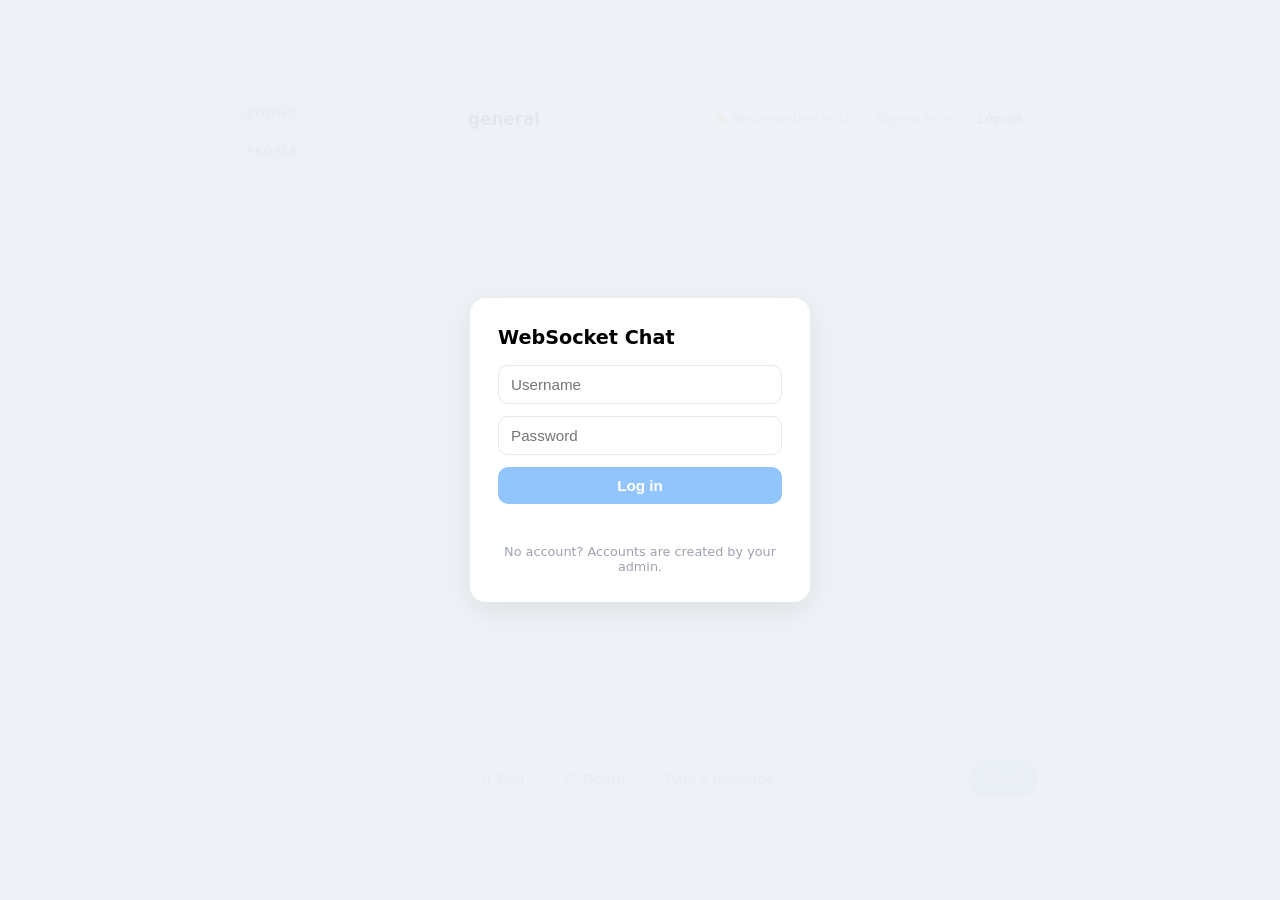
==== frontend/index.html @ 7b0c2dde "Add the resize edge, Expand button and drawing banner" ====
<!DOCTYPE html>
<html>
<head>
  <meta charset="utf-8">
  <meta name="viewport" content="width=device-width, initial-scale=1">
  <title>WebSocket Chat</title>
  <link rel="stylesheet" href="css/style.css">
</head>
<body>
  <div class="app">
    <aside class="sidebar">
      <h2>Rooms</h2>
      <ul class="list" id="rooms"></ul>

      <h2>People</h2>
      <ul class="list" id="users"></ul>

      <!-- Only admins see this button -->
      <button id="manage-rooms" class="hidden">Admin</button>
    </aside>

    <section class="chat">
      <div class="header">
        <h1 id="title">general</h1>
        <div class="status"><span class="dot" id="dot"></span><span id="status">Connecting…</span></div>
        <span class="me">Signed in as <b id="me-name"></b></span>
        <button id="logout">Log out</button>
      </div>

      <div id="logs"></div>
      <div id="typing"></div>

      <!-- "admin is drawing on the board": shown when your board is closed -->
      <div id="board-banner" class="board-banner hidden" role="status">
        <svg viewBox="0 0 16 16" aria-hidden="true"><path d="M2.5 13.5l1-3.5 7.5-7.5 2.5 2.5-7.5 7.5zM9.5 4l2.5 2.5" fill="none" stroke="currentColor" stroke-width="1.6" stroke-linejoin="round"/></svg>
        <span id="board-banner-text"></span>
        <button id="board-banner-open">Open the board</button>
        <button id="board-banner-close" class="banner-close" aria-label="Dismiss">
          <svg viewBox="0 0 16 16" aria-hidden="true"><path d="M4 4l8 8M12 4l-8 8" fill="none" stroke="currentColor" stroke-width="1.7" stroke-linecap="round"/></svg>
        </button>
      </div>

      <div class="composer">
        <button id="poll-btn" title="Create a poll" disabled>
          <!-- A small bar chart, drawn like the padlock on private rooms -->
          <svg class="poll-icon" viewBox="0 0 16 16" aria-hidden="true">
            <path d="M3 13.5V9M8 13.5V3M13 13.5V6.5" fill="none" stroke="currentColor" stroke-width="2" stroke-linecap="round"/>
          </svg>
          <span class="btn-label">Poll</span>
        </button>
        <button id="board-btn" title="Open the drawing board" aria-pressed="false" disabled>
          <svg class="poll-icon" viewBox="0 0 16 16" aria-hidden="true">
            <path d="M2.5 13.5l1-3.5 7.5-7.5 2.5 2.5-7.5 7.5zM9.5 4l2.5 2.5" fill="none" stroke="currentColor" stroke-width="1.6" stroke-linejoin="round"/>
          </svg>
          <span class="btn-label">Board</span>
        </button>
        <input id="text" placeholder="Type a message…" autocomplete="off">
        <button id="send" disabled>Send</button>
      </div>
    </section>

    <!-- The side panel: the drawing board for the conversation that's open.
         Everyone in that room or private chat sees what's drawn, live. -->
    <section id="board-panel" class="side-panel hidden" aria-label="Drawing board">
      <!-- Drag this edge to make the panel wider or narrower (arrow keys work too) -->
      <div id="panel-resize" class="panel-resize" role="separator" aria-orientation="vertical"
           aria-label="Resize the board panel" tabindex="0" title="Drag to resize. Double-click to reset."></div>
      <div class="panel-head">
        <svg class="panel-icon" viewBox="0 0 16 16" aria-hidden="true">
          <path d="M2.5 13.5l1-3.5 7.5-7.5 2.5 2.5-7.5 7.5zM9.5 4l2.5 2.5" fill="none" stroke="currentColor" stroke-width="1.6" stroke-linejoin="round"/>
        </svg>
        <h2>Board</h2>
        <div id="board-viewers" class="viewers"></div>
        <button id="board-expand" class="icon-btn" aria-label="Expand the board" aria-pressed="false" title="Expand the board">
          <svg class="icon-expand" viewBox="0 0 16 16" aria-hidden="true"><path d="M9.5 2.5h4v4M13.5 2.5L9 7M6.5 13.5h-4v-4M2.5 13.5L7 9" fill="none" stroke="currentColor" stroke-width="1.6" stroke-linecap="round" stroke-linejoin="round"/></svg>
          <svg class="icon-shrink" viewBox="0 0 16 16" aria-hidden="true"><path d="M13.5 6.5h-4v-4M9.5 6.5L14 2M2.5 9.5h4v4M6.5 9.5L2 14" fill="none" stroke="currentColor" stroke-width="1.6" stroke-linecap="round" stroke-linejoin="round"/></svg>
        </button>
        <button id="board-close" class="icon-btn" aria-label="Close the board">
          <svg viewBox="0 0 16 16" aria-hidden="true"><path d="M3.5 3.5l9 9M12.5 3.5l-9 9" fill="none" stroke="currentColor" stroke-width="1.7" stroke-linecap="round"/></svg>
        </button>
      </div>

      <div class="board-tools">
        <button class="icon-btn tool active" data-tool="pen" aria-label="Pen" aria-pressed="true">
          <svg viewBox="0 0 16 16" aria-hidden="true"><path d="M2.5 13.5l1-3.5 7.5-7.5 2.5 2.5-7.5 7.5z" fill="none" stroke="currentColor" stroke-width="1.6" stroke-linejoin="round"/></svg>
        </button>
        <!-- Shapes: one button that opens a menu, and shows the last shape picked -->
        <div class="shape-picker">
          <button id="shape-btn" class="icon-btn tool shape-btn" data-tool="shape" aria-label="Shapes" aria-haspopup="menu" aria-expanded="false" aria-pressed="false" title="Shapes">
            <span id="shape-btn-icon"><svg viewBox="0 0 16 16" aria-hidden="true"><rect x="2.5" y="3.5" width="11" height="9" rx="1.5" fill="none" stroke="currentColor" stroke-width="1.6"/></svg></span>
            <svg class="caret" viewBox="0 0 8 8" aria-hidden="true"><path d="M1.5 3l2.5 2.5L6.5 3" fill="none" stroke="currentColor" stroke-width="1.3" stroke-linecap="round" stroke-linejoin="round"/></svg>
          </button>
          <div id="shape-menu" class="shape-menu hidden" role="menu" aria-label="Shapes">
            <button role="menuitem" data-shape="line"><svg viewBox="0 0 16 16" aria-hidden="true"><path d="M3 13L13 3" fill="none" stroke="currentColor" stroke-width="1.6" stroke-linecap="round"/></svg>Line</button>
            <button role="menuitem" data-shape="arrow"><svg viewBox="0 0 16 16" aria-hidden="true"><path d="M3 13L13 3M7 3h6v6" fill="none" stroke="currentColor" stroke-width="1.6" stroke-linecap="round" stroke-linejoin="round"/></svg>Arrow</button>
            <button role="menuitem" data-shape="rect"><svg viewBox="0 0 16 16" aria-hidden="true"><rect x="2.5" y="3.5" width="11" height="9" rx="1.5" fill="none" stroke="currentColor" stroke-width="1.6"/></svg>Rectangle</button>
            <button role="menuitem" data-shape="ellipse"><svg viewBox="0 0 16 16" aria-hidden="true"><ellipse cx="8" cy="8" rx="5.8" ry="4.8" fill="none" stroke="currentColor" stroke-width="1.6"/></svg>Ellipse</button>
            <button role="menuitem" data-shape="diamond"><svg viewBox="0 0 16 16" aria-hidden="true"><path d="M8 2l6 6-6 6-6-6z" fill="none" stroke="currentColor" stroke-width="1.6" stroke-linejoin="round"/></svg>Diamond</button>
            <button role="menuitem" data-shape="triangle"><svg viewBox="0 0 16 16" aria-hidden="true"><path d="M8 2.5l6 11H2z" fill="none" stroke="currentColor" stroke-width="1.6" stroke-linejoin="round"/></svg>Triangle</button>
            <button role="menuitem" data-shape="cloud"><svg viewBox="0 0 16 16" aria-hidden="true"><path d="M4.5 12.5C2.3 12.5 1.6 9.8 3.3 8.8 2.9 6.4 5.6 5 7.2 6.4 8 3.6 12.5 3.9 12.3 7.2 14.8 7.6 14.6 12.5 11.8 12.5z" fill="none" stroke="currentColor" stroke-width="1.5" stroke-linejoin="round"/></svg>Cloud</button>
            <button role="menuitem" data-shape="cylinder"><svg viewBox="0 0 16 16" aria-hidden="true"><ellipse cx="8" cy="4" rx="5" ry="1.8" fill="none" stroke="currentColor" stroke-width="1.5"/><path d="M3 4v8c0 1 2.2 1.8 5 1.8s5-.8 5-1.8V4" fill="none" stroke="currentColor" stroke-width="1.5"/></svg>Cylinder</button>
            <p class="shape-tip">Hold Shift for a perfect square or circle, or a straight line.</p>
          </div>
        </div>
        <button class="icon-btn tool" data-tool="text" aria-label="Text" aria-pressed="false">
          <svg viewBox="0 0 16 16" aria-hidden="true"><path d="M3 3.5h10M8 3.5v10" fill="none" stroke="currentColor" stroke-width="1.7" stroke-linecap="round"/></svg>
        </button>
        <button class="icon-btn tool" data-tool="eraser" aria-label="Eraser" aria-pressed="false">
          <svg viewBox="0 0 16 16" aria-hidden="true"><path d="M6 13.5h7.5M2.8 9.7l6.4-6.4 3.5 3.5-6.7 6.7H5z" fill="none" stroke="currentColor" stroke-width="1.5" stroke-linejoin="round"/></svg>
        </button>
        <span class="tool-sep"></span>
        <button class="swatch" data-color="black" aria-label="Black" aria-pressed="false"></button>
        <button class="swatch active" data-color="blue" aria-label="Blue" aria-pressed="true"></button>
        <button class="swatch" data-color="red" aria-label="Red" aria-pressed="false"></button>
        <button class="swatch" data-color="green" aria-label="Green" aria-pressed="false"></button>
        <span class="tool-gap"></span>
        <button id="board-undo" class="icon-btn" aria-label="Undo my last stroke" title="Undo my last stroke">
          <svg viewBox="0 0 16 16" aria-hidden="true"><path d="M5.5 4L2.5 7l3 3M2.5 7H10a3.5 3.5 0 0 1 0 7H7" fill="none" stroke="currentColor" stroke-width="1.6" stroke-linecap="round" stroke-linejoin="round"/></svg>
        </button>
        <button id="board-clear" class="text-btn">Clear</button>
      </div>

      <div id="board-wrap" class="board-wrap">
        <canvas id="board-canvas" aria-label="Drawing board. Draw with the mouse, a pen or a finger."></canvas>
      </div>

      <div class="panel-foot">
        <span id="board-note">Everyone in this conversation sees it live.</span>
        <button id="board-snapshot" class="text-btn">Post snapshot to chat</button>
      </div>
    </section>
  </div>

  <!-- Admin panel (only admins can open it, and the server checks again) -->
  <div id="admin" class="hidden">
    <div class="admin-card">
      <div class="admin-head">
        <h2>Admin</h2>
        <button id="admin-close" title="Close">&times;</button>
      </div>
      <h3 class="admin-sub">Accounts</h3>
      <form class="row-form" id="create-user">
        <input id="new-username" placeholder="Username" maxlength="20" autocomplete="off">
        <input id="new-password" placeholder="Starting password" maxlength="128" autocomplete="new-password">
        <button>Create</button>
      </form>
      <p class="muted">3 to 20 letters, digits or _. Password at least 8 characters. Give the person their password yourself.</p>

      <h3 class="admin-sub">Rooms</h3>
      <form class="row-form" id="create-room">
        <input id="create-room-name" placeholder="New private room, e.g. bank-x" maxlength="20" autocomplete="off">
        <button>Create</button>
      </form>
      <!-- Kept outside #admin-rooms, so redrawing the list doesn't wipe the message -->
      <p id="admin-msg" class="info hidden"></p>
      <div id="admin-rooms"></div>
    </div>
  </div>

  <!-- New poll form, opened with the "Poll" button -->
  <div id="poll-dialog" class="hidden">
    <form class="admin-card" id="poll-form">
      <div class="admin-head">
        <h2>New poll</h2>
        <button type="button" class="dialog-close" id="poll-close" title="Close">&times;</button>
      </div>
      <label class="field-label" for="poll-question">Question</label>
      <input id="poll-question" class="field" placeholder="e.g. Where should we have lunch?" maxlength="200" autocomplete="off">
      <span class="field-label">Options</span>
      <div id="poll-options"></div>
      <button type="button" id="poll-add" class="link-button">+ Add option</button>
      <p id="poll-error" class="info error hidden"></p>
      <div class="dialog-actions">
        <span class="muted" id="poll-where"></span>
        <button type="button" id="poll-cancel" class="secondary">Cancel</button>
        <button id="poll-create" class="primary">Create poll</button>
      </div>
    </form>
  </div>

  <!-- Phase 4: nothing works until you log in -->
  <div id="login">
    <form class="login-card" id="login-form">
      <h2>WebSocket Chat</h2>
      <input id="username" placeholder="Username" autocomplete="username" maxlength="20" required>
      <input id="password" type="password" placeholder="Password" autocomplete="current-password" maxlength="128" required>
      <button id="login-submit" disabled>Log in</button>
      <p id="login-error"></p>
      <p class="hint">No account? Accounts are created by your admin.</p>
    </form>
  </div>

  <!-- type="module" lets the JavaScript files import from each other.
       Modules only load over http://, so open this page with Live Server
       (or any web server), not by double-clicking the file. -->
  <script type="module" src="js/main.js"></script>
</body>
</html>
---- frontend/css/style.css ----
/* Styles for the chat page (frontend/index.html). */

* { box-sizing: border-box; }
body {
  margin: 0;
  font-family: system-ui, -apple-system, "Segoe UI", sans-serif;
  background: #eef1f5;
  display: flex;
  justify-content: center;
  align-items: center;
  min-height: 100vh;
}

/* The app window: sidebar on the left, chat on the right */
.app {
  width: 100%;
  max-width: 820px;
  height: 90vh;
  max-height: 720px;
  background: #fff;
  border-radius: 16px;
  box-shadow: 0 8px 30px rgba(0, 0, 0, 0.08);
  display: flex;
  overflow: hidden;
}

/* Sidebar */
.sidebar {
  width: 220px;
  flex-shrink: 0;
  background: #f3f5f8;
  border-right: 1px solid #e6e9ee;
  display: flex;
  flex-direction: column;
  overflow-y: auto;
}
.sidebar h2 {
  font-size: 0.7rem;
  text-transform: uppercase;
  letter-spacing: 0.06em;
  color: #6b7280;
  margin: 18px 16px 6px;
}
.list { list-style: none; margin: 0; padding: 0 8px; }
.item {
  display: flex;
  align-items: center;
  gap: 8px;
  padding: 6px 8px;
  border-radius: 8px;
  font-size: 0.9rem;
  color: #374151;
  cursor: pointer;
}
.item:hover { background: #e6e9ee; }
.item.active { background: #3b82f6; color: #fff; }
.item .label { flex: 1; overflow: hidden; text-overflow: ellipsis; white-space: nowrap; }
.item .meta { font-size: 0.72rem; color: #9ca3af; }
.item.active .meta { color: #dbeafe; }
.badge {
  background: #ef4444;
  color: #fff;
  font-size: 0.68rem;
  font-weight: 600;
  padding: 1px 6px;
  border-radius: 999px;
}
.avatar {
  width: 22px; height: 22px; border-radius: 50%;
  background: #c7d2fe; color: #3730a3;
  display: flex; align-items: center; justify-content: center;
  font-size: 0.7rem; font-weight: 600; flex-shrink: 0;
}
.empty { font-size: 0.8rem; color: #9ca3af; padding: 4px 16px; }
/* People list: a green dot on the avatar means online */
.avatar { position: relative; }
.avatar.offline { background: #e5e7eb; color: #6b7280; }
.avatar.online::after {
  content: ""; position: absolute; right: -2px; bottom: -2px;
  width: 8px; height: 8px; border-radius: 50%;
  background: #22c55e; border: 2px solid #f3f5f8;
}

/* Read receipts (Phase 5) */
.tick { margin-left: 4px; letter-spacing: -3px; color: #9ca3af; }
.tick.seen { color: #3b82f6; }
.log:not(.dm-log) .tick { display: none; }  /* rooms use "Seen by" instead */
.seen-by { font-size: 0.68rem; color: #9ca3af; margin: 2px 6px 0; }
.hidden { display: none !important; }
#manage-rooms {
  margin: 12px 16px 16px;
  padding: 8px 10px;
  border: 1px dashed #93c5fd;
  border-radius: 8px;
  background: #eff6ff;
  color: #1d4ed8;
  font-weight: 600;
  font-size: 0.85rem;
  cursor: pointer;
}
#manage-rooms:hover { background: #dbeafe; }

/* Admin panel: create private rooms and choose who may enter them */
#admin {
  position: fixed; inset: 0; z-index: 9;
  background: rgba(17, 24, 39, 0.35);
  display: flex; align-items: center; justify-content: center;
}
.admin-card {
  width: 100%; max-width: 460px; max-height: 80vh; overflow-y: auto;
  background: #fff; border-radius: 16px; padding: 22px;
  box-shadow: 0 8px 30px rgba(0, 0, 0, 0.15);
  display: flex; flex-direction: column; gap: 14px;
}
.admin-head { display: flex; align-items: center; justify-content: space-between; }
.admin-head h2 { margin: 0; font-size: 1.1rem; }
#admin-close { border: none; background: none; font-size: 1.4rem; cursor: pointer; color: #6b7280; }
.row-form { display: flex; gap: 8px; }
.row-form input {
  flex: 1; min-width: 0; padding: 8px 10px;
  border: 1px solid #e6e9ee; border-radius: 8px; font-size: 0.9rem;
}
.row-form button {
  padding: 0 14px; border: none; border-radius: 8px;
  background: #3b82f6; color: #fff; font-weight: 600; cursor: pointer;
}
.admin-room { border: 1px solid #e6e9ee; border-radius: 12px; padding: 12px; display: flex; flex-direction: column; gap: 8px; }
.admin-room-name { font-weight: 600; }
.admin-room-name span { font-weight: 400; color: #9ca3af; font-size: 0.8rem; margin-left: 6px; }
.chips { display: flex; flex-wrap: wrap; gap: 6px; }
.chip {
  display: inline-flex; align-items: center; gap: 4px;
  background: #eef2ff; color: #3730a3; border-radius: 999px;
  padding: 3px 4px 3px 10px; font-size: 0.8rem;
}
.chip button { border: none; background: none; color: #6366f1; cursor: pointer; font-size: 0.95rem; line-height: 1; }
.muted { color: #9ca3af; font-size: 0.8rem; }
/* Small outline lock for private rooms; it takes the colour of the text around it */
.lock { width: 12px; height: 12px; margin-right: 5px; vertical-align: -1px; opacity: 0.75; }
.row-form select {
  flex: 1; min-width: 0; padding: 8px 10px;
  border: 1px solid #e6e9ee; border-radius: 8px; font-size: 0.9rem; background: #fff;
}
#admin-msg { margin: 0; align-self: stretch; }
.admin-sub { margin: 4px 0 -4px; font-size: 0.75rem; text-transform: uppercase; letter-spacing: 0.06em; color: #6b7280; }
#admin-rooms { display: flex; flex-direction: column; gap: 10px; }

/* Chat panel */
.chat { flex: 1; display: flex; flex-direction: column; min-width: 0; }

.header {
  padding: 14px 18px;
  border-bottom: 1px solid #e6e9ee;
  display: flex;
  align-items: center;
  gap: 12px;
}
.header h1 { font-size: 1.05rem; margin: 0; flex: 1; overflow: hidden; text-overflow: ellipsis; white-space: nowrap; }
.header .sub { font-weight: 400; color: #9ca3af; font-size: 0.8rem; margin-left: 6px; }
.status { font-size: 0.8rem; color: #6b7280; display: flex; align-items: center; gap: 6px; }
.dot { width: 8px; height: 8px; border-radius: 50%; background: #d1d5db; }
.dot.on { background: #22c55e; }
.dot.off { background: #ef4444; }
.dot.wait { background: #f59e0b; }  /* reconnecting */
.me { font-size: 0.8rem; color: #6b7280; white-space: nowrap; }
.me b { color: #111827; }
#logout {
  padding: 6px 10px;
  border: 1px solid #e6e9ee;
  border-radius: 8px;
  background: #fff;
  font-size: 0.8rem;
  cursor: pointer;
}
#logout:hover { background: #f3f5f8; }

/* Log-in / sign-up screen, shown over the chat until you're logged in */
#login {
  position: fixed;
  inset: 0;
  background: rgba(238, 241, 245, 0.96);
  display: flex;
  align-items: center;
  justify-content: center;
  z-index: 10;
}
#login.hidden { display: none; }
.login-card {
  width: 100%;
  max-width: 340px;
  background: #fff;
  border-radius: 16px;
  box-shadow: 0 8px 30px rgba(0, 0, 0, 0.08);
  padding: 28px;
  display: flex;
  flex-direction: column;
  gap: 12px;
}
.login-card h2 { margin: 0 0 4px; font-size: 1.2rem; }
.login-card input {
  padding: 10px 12px;
  border: 1px solid #e6e9ee;
  border-radius: 10px;
  font-size: 0.95rem;
}
.login-card input:focus { outline: none; border-color: #3b82f6; }
#login-submit {
  padding: 10px;
  border: none;
  border-radius: 10px;
  background: #3b82f6;
  color: #fff;
  font-weight: 600;
  font-size: 0.95rem;
  cursor: pointer;
}
#login-submit:disabled { background: #93c5fd; cursor: default; }
.hint { font-size: 0.8rem; color: #9ca3af; margin: 0; text-align: center; }
#login-error { font-size: 0.85rem; color: #b91c1c; min-height: 1.2em; margin: 0; }

/* Message lists: one per conversation, only the active one is shown */
#logs { flex: 1; position: relative; background: #f8fafc; }
.log {
  position: absolute;
  inset: 0;
  overflow-y: auto;
  padding: 16px;
  display: none;
  flex-direction: column;
  gap: 4px;
}
.log.active { display: flex; }

/* One message row. "mine" goes right, "theirs" goes left. */
.row { display: flex; flex-direction: column; max-width: 75%; }
.row.mine   { align-self: flex-end;   align-items: flex-end; }
.row.theirs { align-self: flex-start; align-items: flex-start; }
.row.new-sender { margin-top: 10px; }

.sender { font-size: 0.75rem; color: #6b7280; margin: 0 6px 2px; }

.bubble {
  padding: 8px 12px;
  border-radius: 16px;
  line-height: 1.35;
  word-wrap: break-word;
  white-space: pre-wrap;
}
.mine .bubble   { background: #3b82f6; color: #fff; border-bottom-right-radius: 4px; }
.theirs .bubble { background: #fff; color: #111827; border: 1px solid #e6e9ee; border-bottom-left-radius: 4px; }
.dm-log .mine .bubble { background: #7c3aed; }

.time { font-size: 0.68rem; color: #9ca3af; margin: 2px 6px 0; }

/* "Someone joined" notices */
.info {
  align-self: center;
  font-size: 0.75rem;
  color: #6b7280;
  background: #e9edf2;
  padding: 3px 10px;
  border-radius: 999px;
  margin: 8px 0;
  text-align: center;
}
.info.error { background: #fee2e2; color: #b91c1c; }

/* Typing indicator with bouncing dots */
#typing {
  height: 26px;
  padding: 0 18px;
  font-size: 0.8rem;
  color: #6b7280;
  display: flex;
  align-items: center;
  gap: 6px;
  background: #f8fafc;
}
.dots { display: inline-flex; gap: 3px; }
.dots span {
  width: 5px; height: 5px; border-radius: 50%; background: #9ca3af;
  animation: bounce 1.2s infinite;
}
.dots span:nth-child(2) { animation-delay: 0.15s; }
.dots span:nth-child(3) { animation-delay: 0.3s; }
@keyframes bounce {
  0%, 60%, 100% { transform: translateY(0); opacity: 0.5; }
  30% { transform: translateY(-4px); opacity: 1; }
}

/* Input bar */
.composer {
  display: flex;
  gap: 8px;
  padding: 12px;
  border-top: 1px solid #e6e9ee;
}
#text {
  flex: 1;
  min-width: 0;
  padding: 10px 14px;
  border: 1px solid #e6e9ee;
  border-radius: 999px;
  font-size: 0.95rem;
  outline: none;
}
#text:focus { border-color: #3b82f6; }
#send {
  padding: 0 18px;
  border: none;
  border-radius: 999px;
  background: #3b82f6;
  color: #fff;
  font-weight: 600;
  cursor: pointer;
}
#send:hover { background: #2563eb; }
#send:disabled { background: #93c5fd; cursor: default; }

/* Poll button next to the message box */
.poll-icon { width: 15px; height: 15px; flex-shrink: 0; }
#poll-btn {
  display: flex;
  align-items: center;
  gap: 6px;
  padding: 0 14px;
  border: 1px solid #bfdbfe;
  border-radius: 999px;
  background: #eff6ff;
  color: #1d4ed8;
  font-weight: 600;
  font-size: 0.9rem;
  white-space: nowrap;
  cursor: pointer;
}
#poll-btn:hover { background: #dbeafe; }
#poll-btn:disabled { opacity: 0.5; cursor: default; }

/* The "New poll" form: same overlay and card as the Admin panel */
#poll-dialog {
  position: fixed; inset: 0; z-index: 9;
  background: rgba(17, 24, 39, 0.35);
  display: flex; align-items: center; justify-content: center;
}
#poll-form { gap: 10px; }
.field-label { font-size: 0.75rem; font-weight: 600; text-transform: uppercase; letter-spacing: 0.06em; color: #6b7280; margin-top: 4px; }
.field {
  width: 100%; box-sizing: border-box; padding: 9px 11px;
  border: 1px solid #e6e9ee; border-radius: 8px; font-size: 0.95rem;
}
.field:focus { outline: none; border-color: #3b82f6; }
#poll-options { display: flex; flex-direction: column; gap: 8px; }
.poll-option-row { display: flex; align-items: center; gap: 6px; }
.dialog-close { border: none; background: none; font-size: 1.4rem; line-height: 1; cursor: pointer; color: #6b7280; padding: 0 4px; }
.dialog-close:hover { color: #111827; }
.invisible { visibility: hidden; }
.link-button { align-self: flex-start; border: none; background: none; color: #3b82f6; font-weight: 600; cursor: pointer; padding: 2px 0; }
.link-button:hover { text-decoration: underline; }
#poll-error { align-self: stretch; margin: 0; }
.dialog-actions { display: flex; align-items: center; gap: 8px; margin-top: 6px; }
.dialog-actions .muted { flex: 1; }
.dialog-actions .primary, .dialog-actions .secondary {
  padding: 8px 16px; border-radius: 8px; font-weight: 600; cursor: pointer;
}
.dialog-actions .primary { border: none; background: #3b82f6; color: #fff; }
.dialog-actions .primary:hover { background: #2563eb; }
.dialog-actions .secondary { border: 1px solid #e6e9ee; background: #fff; color: #374151; }
.dialog-actions .secondary:hover { background: #f3f5f8; }

/* Poll cards: always white, whoever made them, so the bars are easy to read */
.bubble.poll-bubble {
  background: #fff;
  color: #111827;
  border: 1px solid #e6e9ee;
  padding: 12px;
  white-space: normal;
  min-width: 260px;
}
.dm-log .mine .bubble.poll-bubble { background: #fff; }
.mine .bubble.poll-bubble { border-color: #bfdbfe; }
.poll { display: flex; flex-direction: column; gap: 6px; }
.poll-question { display: flex; align-items: flex-start; gap: 7px; font-weight: 600; margin-bottom: 4px; }
.poll-question .poll-icon { color: #3b82f6; margin-top: 2px; }
.poll-option {
  position: relative;
  display: flex;
  align-items: center;
  gap: 8px;
  padding: 8px 10px;
  border: 1px solid #e6e9ee;
  border-radius: 10px;
  background: #f8fafc;
  font: inherit;
  font-size: 0.9rem;
  text-align: left;
  cursor: pointer;
  overflow: hidden;
}
.poll-option:hover:not(:disabled) { border-color: #93c5fd; }
.poll-option:disabled { cursor: default; }
.poll-option.mine { border-color: #3b82f6; }
.poll-option.winner { border-color: #22c55e; font-weight: 600; }
.poll-fill {
  position: absolute;
  inset: 0 auto 0 0;
  background: #dbeafe;
  transition: width 0.3s ease;  /* bars slide when the votes change */
}
.poll-option.winner .poll-fill { background: #dcfce7; }
.poll-label, .poll-count { position: relative; }  /* above the bar */
.poll-label { flex: 1; }
.poll-count { font-size: 0.78rem; color: #6b7280; white-space: nowrap; }
.poll-voters { font-size: 0.72rem; color: #6b7280; margin: -2px 4px 2px; }
.poll-footer {
  display: flex;
  align-items: center;
  justify-content: space-between;
  gap: 8px;
  font-size: 0.75rem;
  color: #9ca3af;
  margin-top: 2px;
}
.poll-close {
  border: 1px solid #e6e9ee;
  border-radius: 999px;
  background: #fff;
  padding: 3px 10px;
  font-size: 0.75rem;
  color: #6b7280;
  cursor: pointer;
}
.poll-close:hover { background: #f3f5f8; }

/* Board button: same pill as Poll; solid blue while the board is open */
#board-btn {
  display: flex;
  align-items: center;
  gap: 6px;
  padding: 0 14px;
  border: 1px solid #bfdbfe;
  border-radius: 999px;
  background: #eff6ff;
  color: #1d4ed8;
  font-weight: 600;
  font-size: 0.9rem;
  white-space: nowrap;
  cursor: pointer;
}
#board-btn:hover { background: #dbeafe; }
#board-btn.active { background: #3b82f6; border-color: #3b82f6; color: #fff; }
#board-btn:disabled { opacity: 0.5; cursor: default; }

/* With the side panel open, the window grows so the chat keeps its width.
   --panel-w is the panel's width, set by dragging its edge (board.js). */
.app.with-panel { max-width: min(96vw, calc(860px + var(--panel-w, 460px))); }
.chat { min-width: 0; }

/* The side panel (Option A in the layout design): tools open here, beside the chat */
.side-panel {
  position: relative;
  width: var(--panel-w, 460px);
  flex-shrink: 0;
  display: flex;
  flex-direction: column;
  border-left: 1px solid #e6e9ee;
  background: #fff;
}

/* The draggable left edge of the panel */
.panel-resize {
  position: absolute;
  top: 0;
  bottom: 0;
  left: -4px;
  width: 8px;
  z-index: 4;
  cursor: col-resize;
}
.panel-resize::after {
  content: "";
  position: absolute;
  top: 0;
  bottom: 0;
  left: 3px;
  width: 2px;
  background: transparent;
  transition: background 0.15s;
}
.panel-resize:hover::after, .panel-resize:focus-visible::after, .app.resizing .panel-resize::after { background: #3b82f6; }
.panel-resize:focus-visible { outline: none; }
.app.resizing, .app.resizing * { cursor: col-resize; user-select: none; }

/* Expand button: shows "expand" normally and "shrink" when expanded */
#board-expand .icon-shrink { display: none; }
.app.board-expanded #board-expand .icon-expand { display: none; }
.app.board-expanded #board-expand .icon-shrink { display: block; }

/* Expanded (Option B): the board fills the main space and the chat docks on
   the right. The sidebar hides; the rooms are a click away again when you shrink it. */
.app.board-expanded { max-width: 96vw; height: 94vh; max-height: none; }
.app.board-expanded .sidebar { display: none; }
.app.board-expanded .side-panel { order: 1; flex: 1; width: auto; border-left: none; border-right: 1px solid #e6e9ee; }
.app.board-expanded .chat { order: 2; flex: 0 0 340px; }
.app.board-expanded .panel-resize { display: none; }
.app.board-expanded .me,
.app.board-expanded #board-btn,
.app.board-expanded #poll-btn .btn-label { display: none; }
.app.board-expanded #poll-btn { padding: 0 12px; }
.panel-head {
  display: flex;
  align-items: center;
  gap: 10px;
  padding: 12px 14px;
  border-bottom: 1px solid #e6e9ee;
}
.panel-head h2 { margin: 0; font-size: 1rem; flex: 1; }
.panel-icon { width: 17px; height: 17px; color: #3b82f6; }
.icon-btn {
  width: 36px;
  height: 36px;
  flex-shrink: 0;
  display: flex;
  align-items: center;
  justify-content: center;
  border: 1px solid transparent;
  border-radius: 8px;
  background: transparent;
  color: #374151;
  cursor: pointer;
}
.icon-btn svg { width: 16px; height: 16px; }
.icon-btn:hover { background: #f3f5f8; }
.icon-btn.active { background: #dbeafe; color: #1d4ed8; }
.panel-head .icon-btn { border-color: #e6e9ee; }
.text-btn {
  height: 32px;
  padding: 0 12px;
  border: 1px solid #e6e9ee;
  border-radius: 8px;
  background: #fff;
  font-size: 0.8rem;
  color: #374151;
  cursor: pointer;
  white-space: nowrap;
}
.text-btn:hover { background: #f3f5f8; }

/* Who has the board open */
.viewers { display: flex; align-items: center; }
.viewer {
  width: 26px;
  height: 26px;
  margin-left: -7px;
  border: 2px solid #fff;
  border-radius: 50%;
  color: #fff;
  font-size: 0.72rem;
  font-weight: 600;
  display: flex;
  align-items: center;
  justify-content: center;
}
.viewer:first-child { margin-left: 0; }
.viewer-count { margin-left: 8px; font-size: 0.8rem; color: #6b7280; white-space: nowrap; }

/* Toolbar: tools, colours, undo and clear */
.board-tools {
  display: flex;
  flex-wrap: wrap;
  align-items: center;
  gap: 4px;
  padding: 8px 12px;
  border-bottom: 1px solid #e6e9ee;
}
.tool-sep { width: 1px; height: 22px; background: #e6e9ee; margin: 0 6px; }

/* Shapes button and its menu */
.shape-picker { position: relative; }
.icon-btn.shape-btn { width: 46px; gap: 2px; }
#shape-btn-icon { display: flex; }
#shape-btn-icon svg { width: 16px; height: 16px; }
.icon-btn .caret { width: 8px; height: 8px; }
.shape-menu {
  position: absolute;
  top: 42px;
  left: 0;
  z-index: 5;
  width: 220px;
  padding: 6px;
  background: #fff;
  border: 1px solid #e6e9ee;
  border-radius: 12px;
  box-shadow: 0 8px 24px rgba(17, 24, 39, 0.12);
  display: grid;
  grid-template-columns: repeat(2, minmax(0, 1fr));
  gap: 2px;
}
.shape-menu button {
  display: flex;
  align-items: center;
  gap: 8px;
  height: 36px;
  padding: 0 8px;
  border: none;
  border-radius: 8px;
  background: transparent;
  font: inherit;
  font-size: 0.82rem;
  color: #374151;
  text-align: left;
  cursor: pointer;
}
.shape-menu button svg { width: 16px; height: 16px; flex-shrink: 0; }
.shape-menu button:hover, .shape-menu button:focus-visible { background: #f3f5f8; outline: none; }
.shape-menu button.current { background: #dbeafe; color: #1d4ed8; }
.shape-tip { grid-column: 1 / -1; margin: 4px 6px 2px; font-size: 0.72rem; color: #6b7280; }
.tool-gap { flex: 1; }
.swatch {
  width: 24px;
  height: 24px;
  margin: 0 2px;
  border: 2px solid #fff;
  border-radius: 50%;
  outline: 1px solid #e6e9ee;
  cursor: pointer;
}
.swatch.active { outline: 2px solid #3b82f6; }
.swatch[data-color="black"] { background: #111827; }
.swatch[data-color="blue"]  { background: #2563eb; }
.swatch[data-color="red"]   { background: #dc2626; }
.swatch[data-color="green"] { background: #16a34a; }

/* The canvas fills the space; the page draws a white board inside it */
.board-wrap { flex: 1; min-height: 0; position: relative; background: #eef1f5; }
#board-canvas { position: absolute; inset: 0; width: 100%; height: 100%; touch-action: none; cursor: crosshair; }
#board-canvas[data-tool="text"] { cursor: text; }
#board-canvas[data-tool="eraser"] { cursor: cell; }
.board-text {
  position: absolute;
  min-width: 140px;
  padding: 4px 6px;
  border: 1px dashed #93c5fd;
  border-radius: 6px;
  background: rgba(255, 255, 255, 0.95);
  font: 600 0.9rem system-ui, sans-serif;
  outline: none;
}
.panel-foot {
  display: flex;
  align-items: center;
  gap: 10px;
  padding: 10px 14px;
  border-top: 1px solid #e6e9ee;
  font-size: 0.8rem;
  color: #6b7280;
}
.panel-foot span { flex: 1; }
.panel-foot span.problem { color: #b91c1c; font-weight: 600; }

/* "admin is drawing on the board · Open the board" */
.board-banner {
  display: flex;
  align-items: center;
  gap: 10px;
  margin: 0 12px 8px;
  padding: 8px 8px 8px 14px;
  border: 1px solid #bfdbfe;
  border-radius: 12px;
  background: #eff6ff;
  color: #1e3a8a;
  font-size: 0.85rem;
}
.board-banner > svg { width: 16px; height: 16px; color: #3b82f6; flex-shrink: 0; }
.board-banner span { flex: 1; min-width: 0; }
#board-banner-open {
  height: 32px;
  padding: 0 12px;
  border: none;
  border-radius: 8px;
  background: #3b82f6;
  color: #fff;
  font-weight: 600;
  font-size: 0.8rem;
  cursor: pointer;
  white-space: nowrap;
}
#board-banner-open:hover { background: #2563eb; }
.banner-close {
  width: 30px;
  height: 30px;
  border: none;
  border-radius: 8px;
  background: transparent;
  color: #1e3a8a;
  display: flex;
  align-items: center;
  justify-content: center;
  cursor: pointer;
}
.banner-close svg { width: 14px; height: 14px; }
.banner-close:hover { background: #dbeafe; }

/* A board snapshot in the chat */
.snapshot { display: flex; flex-direction: column; gap: 8px; align-items: flex-start; }
.snapshot-picture { border: 1px solid #e6e9ee; border-radius: 8px; background: #fff; }

/* Medium screens: the panel covers the chat instead of squeezing it */
@media (max-width: 900px) {
  .side-panel { position: fixed; inset: 0; width: auto; z-index: 8; border-left: none; }
  .panel-resize, #board-expand { display: none; }  /* it already fills the screen */
}

/* Small screens: put the sidebar above the chat */
@media (max-width: 640px) {
  .app { flex-direction: column; height: 100vh; max-height: none; border-radius: 0; }
  .sidebar { width: auto; max-height: 34vh; border-right: none; border-bottom: 1px solid #e6e9ee; }
}
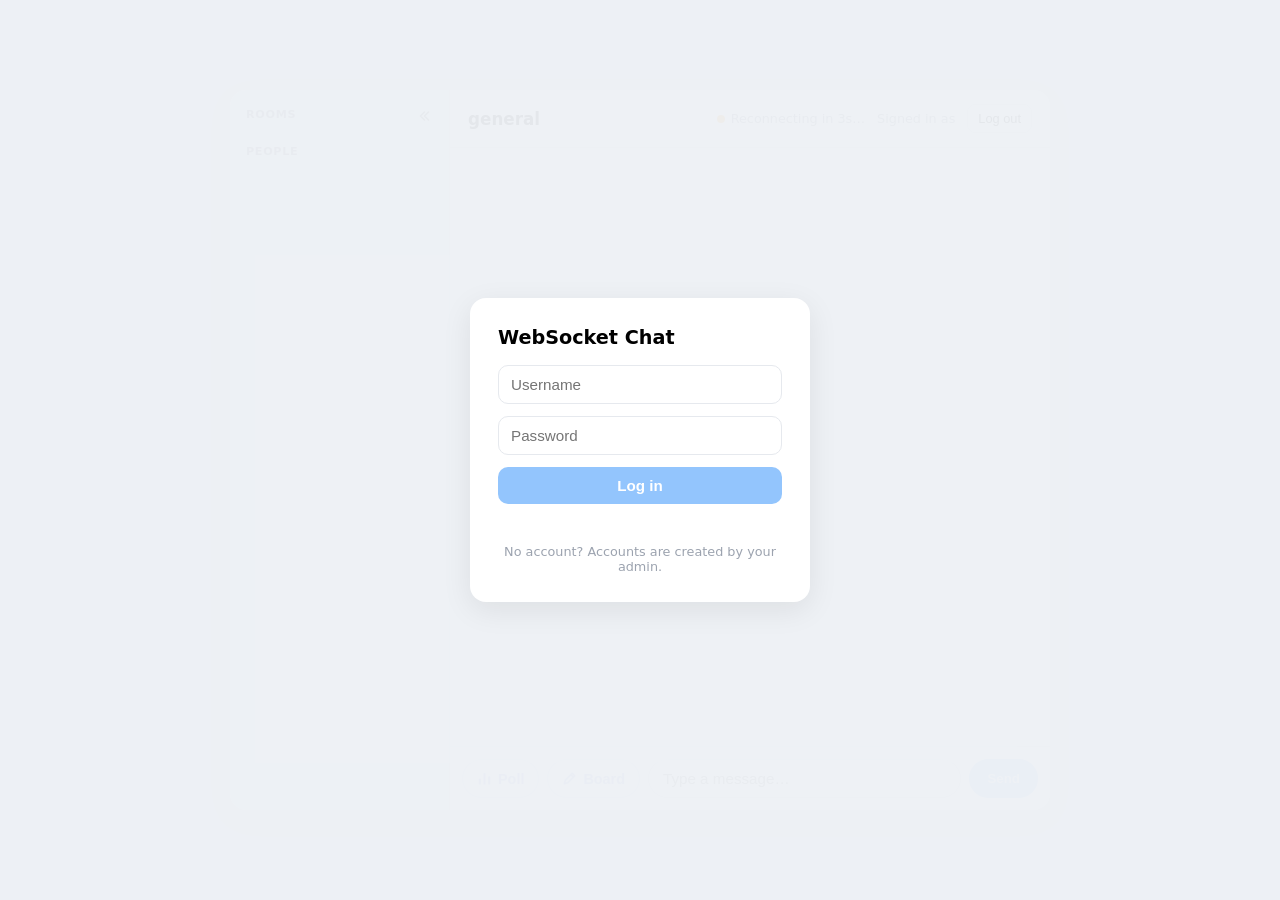
==== commit 136d278a: "Add the sidebar fold button" ====
--- a/frontend/index.html
+++ b/frontend/index.html
@@ -8,7 +8,15 @@
 </head>
 <body>
   <div class="app">
-    <aside class="sidebar">
+    <aside class="sidebar" id="sidebar">
+      <!-- Fold the sidebar into a thin strip, or open it again (remembered in this browser) -->
+      <div class="sidebar-top">
+        <button id="sidebar-toggle" class="sidebar-toggle" aria-controls="sidebar" aria-expanded="true" title="Hide rooms and people">
+          <svg class="icon-fold" viewBox="0 0 16 16" aria-hidden="true"><path d="M8.5 4L4.5 8l4 4M12.5 4l-4 4 4 4" fill="none" stroke="currentColor" stroke-width="1.6" stroke-linecap="round" stroke-linejoin="round"/></svg>
+          <svg class="icon-unfold" viewBox="0 0 16 16" aria-hidden="true"><path d="M3.5 4l4 4-4 4M7.5 4l4 4-4 4" fill="none" stroke="currentColor" stroke-width="1.6" stroke-linecap="round" stroke-linejoin="round"/></svg>
+          <span id="sidebar-unread" class="toggle-badge hidden"></span>
+        </button>
+      </div>
       <h2>Rooms</h2>
       <ul class="list" id="rooms"></ul>
 
--- a/frontend/css/style.css
+++ b/frontend/css/style.css
@@ -147,6 +147,51 @@
 
 /* Chat panel */
 .chat { flex: 1; display: flex; flex-direction: column; min-width: 0; }
+
+/* The sidebar's fold button (top right of the sidebar). Folded, the sidebar is
+   a thin strip holding just this button, with an unread badge on it. */
+.sidebar { position: relative; }
+.sidebar-top { position: absolute; top: 9px; right: 8px; }  /* beside the "Rooms" heading */
+.sidebar-toggle {
+  position: relative;
+  width: 34px;
+  height: 34px;
+  flex-shrink: 0;
+  display: flex;
+  align-items: center;
+  justify-content: center;
+  border: 1px solid transparent;
+  border-radius: 8px;
+  background: transparent;
+  color: #4b5563;
+  cursor: pointer;
+}
+.sidebar-toggle svg { width: 16px; height: 16px; }
+.sidebar-toggle:hover { background: #e6e9ee; }
+.sidebar-toggle .icon-unfold { display: none; }
+.app.sidebar-hidden .sidebar-toggle .icon-fold { display: none; }
+.app.sidebar-hidden .sidebar-toggle .icon-unfold { display: block; }
+.app.sidebar-hidden .sidebar-toggle { color: #1d4ed8; background: #eff6ff; }
+.toggle-badge {
+  position: absolute;
+  top: -5px;
+  right: -7px;
+  min-width: 18px;
+  height: 18px;
+  padding: 0 5px;
+  border-radius: 999px;
+  background: #ef4444;
+  color: #fff;
+  font-size: 0.68rem;
+  font-weight: 700;
+  line-height: 18px;
+  text-align: center;
+}
+.app.sidebar-hidden .sidebar { width: 56px; overflow: visible; }
+.app.sidebar-hidden .sidebar > :not(.sidebar-top) { display: none; }
+.app.sidebar-hidden .sidebar-top { position: static; display: flex; justify-content: center; padding: 12px 0 0; }
+/* The expanded board hides the whole sidebar anyway */
+.app.board-expanded .sidebar { display: none; }
 
 .header {
   padding: 14px 18px;
@@ -631,8 +676,9 @@
 .swatch[data-color="green"] { background: #16a34a; }
 
 /* The canvas fills the space; the page draws a white board inside it */
-.board-wrap { flex: 1; min-height: 0; position: relative; background: #eef1f5; }
-#board-canvas { position: absolute; inset: 0; width: 100%; height: 100%; touch-action: none; cursor: crosshair; }
+/* The board is wider than the side panel: scroll sideways to reach the rest */
+.board-wrap { flex: 1; min-height: 0; position: relative; background: #eef1f5; overflow-x: auto; overflow-y: hidden; }
+#board-canvas { position: absolute; left: 0; top: 0; display: block; touch-action: none; cursor: crosshair; }
 #board-canvas[data-tool="text"] { cursor: text; }
 #board-canvas[data-tool="eraser"] { cursor: cell; }
 .board-text {
@@ -714,4 +760,7 @@
 @media (max-width: 640px) {
   .app { flex-direction: column; height: 100vh; max-height: none; border-radius: 0; }
   .sidebar { width: auto; max-height: 34vh; border-right: none; border-bottom: 1px solid #e6e9ee; }
-}
+  /* Folded on a phone: a thin bar across the top instead of a strip down the side */
+  .app.sidebar-hidden .sidebar { width: auto; }
+  .app.sidebar-hidden .sidebar-top { justify-content: flex-start; padding: 6px 10px; }
+}
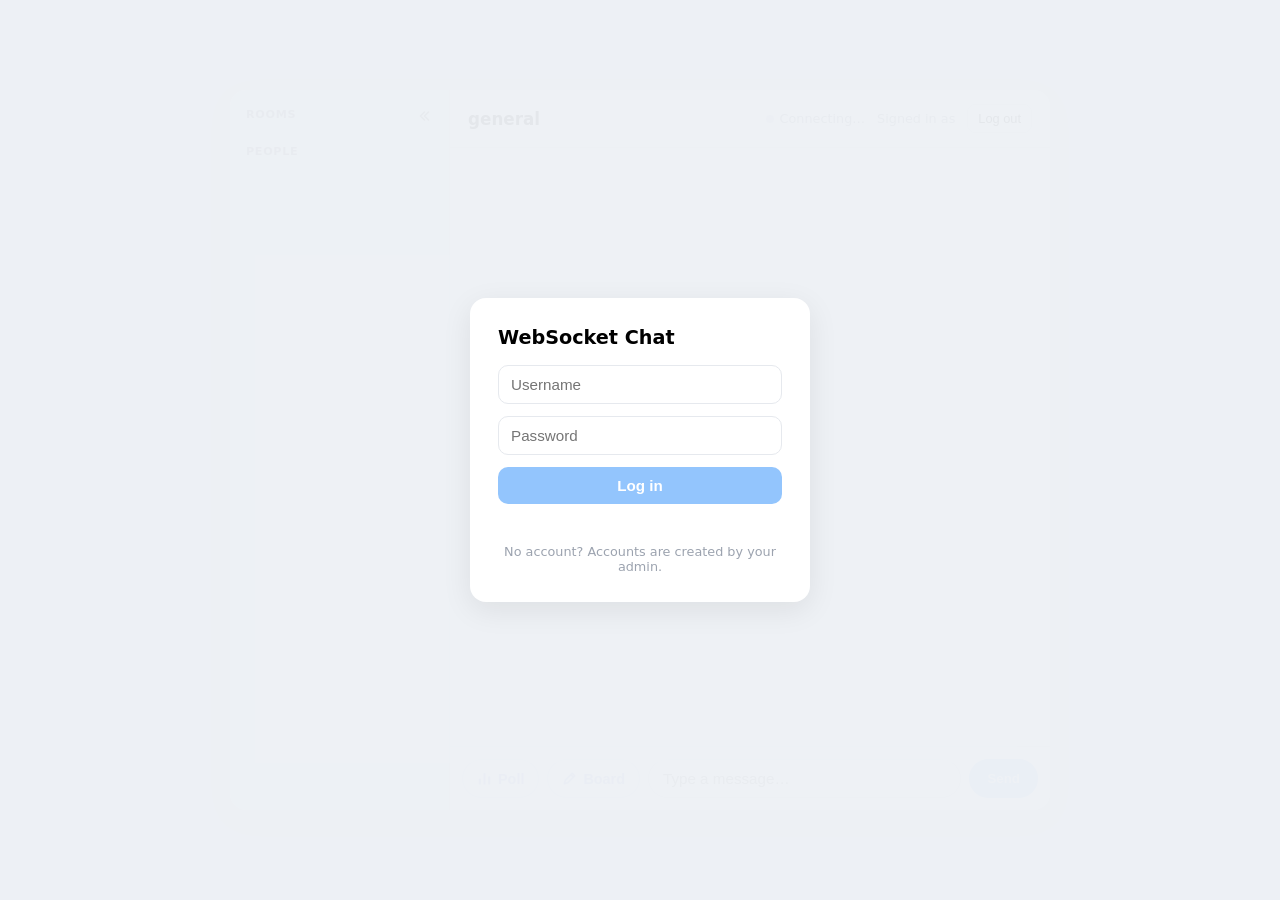
==== commit 6aebec07: "Add the huddle bar and the headset button on the board" ====
--- a/frontend/index.html
+++ b/frontend/index.html
@@ -48,6 +48,25 @@
         </button>
       </div>
 
+      <!-- Voice huddle: "alice is talking on the board · Join", or, while you're
+           in one, who's in it (a ring shows who's speaking), Mute and Leave -->
+      <div id="voice-bar" class="voice-bar hidden" role="status">
+        <svg class="voice-icon" viewBox="0 0 16 16" aria-hidden="true"><path d="M2.5 10V8a5.5 5.5 0 0 1 11 0v2M2.5 9.5h2v4h-1a1 1 0 0 1-1-1zM13.5 9.5h-2v4h1a1 1 0 0 0 1-1z" fill="none" stroke="currentColor" stroke-width="1.5" stroke-linejoin="round"/></svg>
+        <span id="voice-text" class="voice-text"></span>
+        <span id="voice-people" class="voice-people"></span>
+        <button id="voice-join" class="voice-join hidden">Join</button>
+        <button id="voice-mute" class="icon-btn voice-ctl hidden" aria-pressed="false" aria-label="Mute your microphone" title="Mute your microphone">
+          <svg class="icon-mic" viewBox="0 0 16 16" aria-hidden="true"><path d="M8 1.8a2.2 2.2 0 0 0-2.2 2.2v3.6a2.2 2.2 0 0 0 4.4 0V4A2.2 2.2 0 0 0 8 1.8zM3.8 7.4a4.2 4.2 0 0 0 8.4 0M8 11.6v2.6" fill="none" stroke="currentColor" stroke-width="1.5" stroke-linecap="round"/></svg>
+          <svg class="icon-mic-off" viewBox="0 0 16 16" aria-hidden="true"><path d="M8 1.8a2.2 2.2 0 0 0-2.2 2.2v3.6a2.2 2.2 0 0 0 4.4 0V4A2.2 2.2 0 0 0 8 1.8zM3.8 7.4a4.2 4.2 0 0 0 8.4 0M8 11.6v2.6M2.5 2.5l11 11" fill="none" stroke="currentColor" stroke-width="1.5" stroke-linecap="round"/></svg>
+        </button>
+        <button id="voice-leave" class="voice-leave hidden" aria-label="Leave the huddle" title="Leave the huddle">Leave</button>
+        <button id="voice-dismiss" class="banner-close hidden" aria-label="Dismiss">
+          <svg viewBox="0 0 16 16" aria-hidden="true"><path d="M4 4l8 8M12 4l-8 8" fill="none" stroke="currentColor" stroke-width="1.7" stroke-linecap="round"/></svg>
+        </button>
+      </div>
+      <!-- Where the others' voices play (nothing to see) -->
+      <div id="voice-audio" hidden></div>
+
       <div class="composer">
         <button id="poll-btn" title="Create a poll" disabled>
           <!-- A small bar chart, drawn like the padlock on private rooms -->
@@ -79,6 +98,10 @@
         </svg>
         <h2>Board</h2>
         <div id="board-viewers" class="viewers"></div>
+        <!-- Talk with the people on this board (a voice huddle, see voice.js) -->
+        <button id="voice-btn" class="icon-btn voice-btn" aria-label="Start a huddle on this board" aria-pressed="false" title="Start a huddle on this board">
+          <svg viewBox="0 0 16 16" aria-hidden="true"><path d="M2.5 10V8a5.5 5.5 0 0 1 11 0v2M2.5 9.5h2v4h-1a1 1 0 0 1-1-1zM13.5 9.5h-2v4h1a1 1 0 0 0 1-1z" fill="none" stroke="currentColor" stroke-width="1.5" stroke-linejoin="round"/></svg>
+        </button>
         <button id="board-expand" class="icon-btn" aria-label="Expand the board" aria-pressed="false" title="Expand the board">
           <svg class="icon-expand" viewBox="0 0 16 16" aria-hidden="true"><path d="M9.5 2.5h4v4M13.5 2.5L9 7M6.5 13.5h-4v-4M2.5 13.5L7 9" fill="none" stroke="currentColor" stroke-width="1.6" stroke-linecap="round" stroke-linejoin="round"/></svg>
           <svg class="icon-shrink" viewBox="0 0 16 16" aria-hidden="true"><path d="M13.5 6.5h-4v-4M9.5 6.5L14 2M2.5 9.5h4v4M6.5 9.5L2 14" fill="none" stroke="currentColor" stroke-width="1.6" stroke-linecap="round" stroke-linejoin="round"/></svg>
--- a/frontend/css/style.css
+++ b/frontend/css/style.css
@@ -746,6 +746,76 @@
 .banner-close svg { width: 14px; height: 14px; }
 .banner-close:hover { background: #dbeafe; }
 
+/* Voice huddle: the bar above the message box, and the headset button on the board */
+.voice-bar {
+  display: flex;
+  align-items: center;
+  gap: 10px;
+  margin: 0 12px 8px;
+  padding: 6px 8px 6px 14px;
+  border: 1px solid #bbf7d0;
+  border-radius: 12px;
+  background: #f0fdf4;
+  color: #14532d;
+  font-size: 0.85rem;
+  flex-wrap: wrap;
+}
+.voice-icon { width: 16px; height: 16px; color: #16a34a; flex-shrink: 0; }
+.voice-text { flex: 1; min-width: 140px; }
+.voice-people { display: flex; flex-wrap: wrap; gap: 6px; }
+.voice-chip {
+  display: inline-flex;
+  align-items: center;
+  gap: 4px;
+  height: 26px;
+  padding: 0 10px;
+  border-radius: 13px;
+  background: #fff;
+  border: 1px solid #d1fae5;
+  font-size: 0.78rem;
+  font-weight: 600;
+  color: #166534;
+  transition: box-shadow 0.12s;
+}
+.voice-chip svg { width: 13px; height: 13px; color: #b91c1c; }
+/* A green ring while someone is speaking */
+.voice-chip.speaking { box-shadow: 0 0 0 2px #22c55e; }
+.voice-chip.connecting { opacity: 0.55; }
+.voice-join, .voice-leave {
+  height: 32px;
+  padding: 0 14px;
+  border: none;
+  border-radius: 8px;
+  font-weight: 600;
+  font-size: 0.8rem;
+  cursor: pointer;
+  white-space: nowrap;
+}
+.voice-join { background: #16a34a; color: #fff; }
+.voice-join:hover { background: #15803d; }
+.voice-leave { background: #dc2626; color: #fff; }
+.voice-leave:hover { background: #b91c1c; }
+.voice-ctl { border-color: #d1fae5; background: #fff; width: 32px; height: 32px; }
+.voice-ctl .icon-mic-off { display: none; }
+.voice-ctl.active { background: #fee2e2; color: #b91c1c; border-color: #fecaca; }
+.voice-ctl.active .icon-mic { display: none; }
+.voice-ctl.active .icon-mic-off { display: block; }
+.voice-bar .banner-close { color: #14532d; }
+.voice-bar .banner-close:hover { background: #dcfce7; }
+/* The headset on the board: green while you're in its huddle, a dot when others are talking */
+.icon-btn.voice-btn { position: relative; }
+.icon-btn.voice-btn.active { background: #dcfce7; color: #15803d; border-color: #bbf7d0; }
+.icon-btn.voice-btn.live::after {
+  content: "";
+  position: absolute;
+  top: 5px;
+  right: 5px;
+  width: 7px;
+  height: 7px;
+  border-radius: 50%;
+  background: #22c55e;
+}
+
 /* A board snapshot in the chat */
 .snapshot { display: flex; flex-direction: column; gap: 8px; align-items: flex-start; }
 .snapshot-picture { border: 1px solid #e6e9ee; border-radius: 8px; background: #fff; }
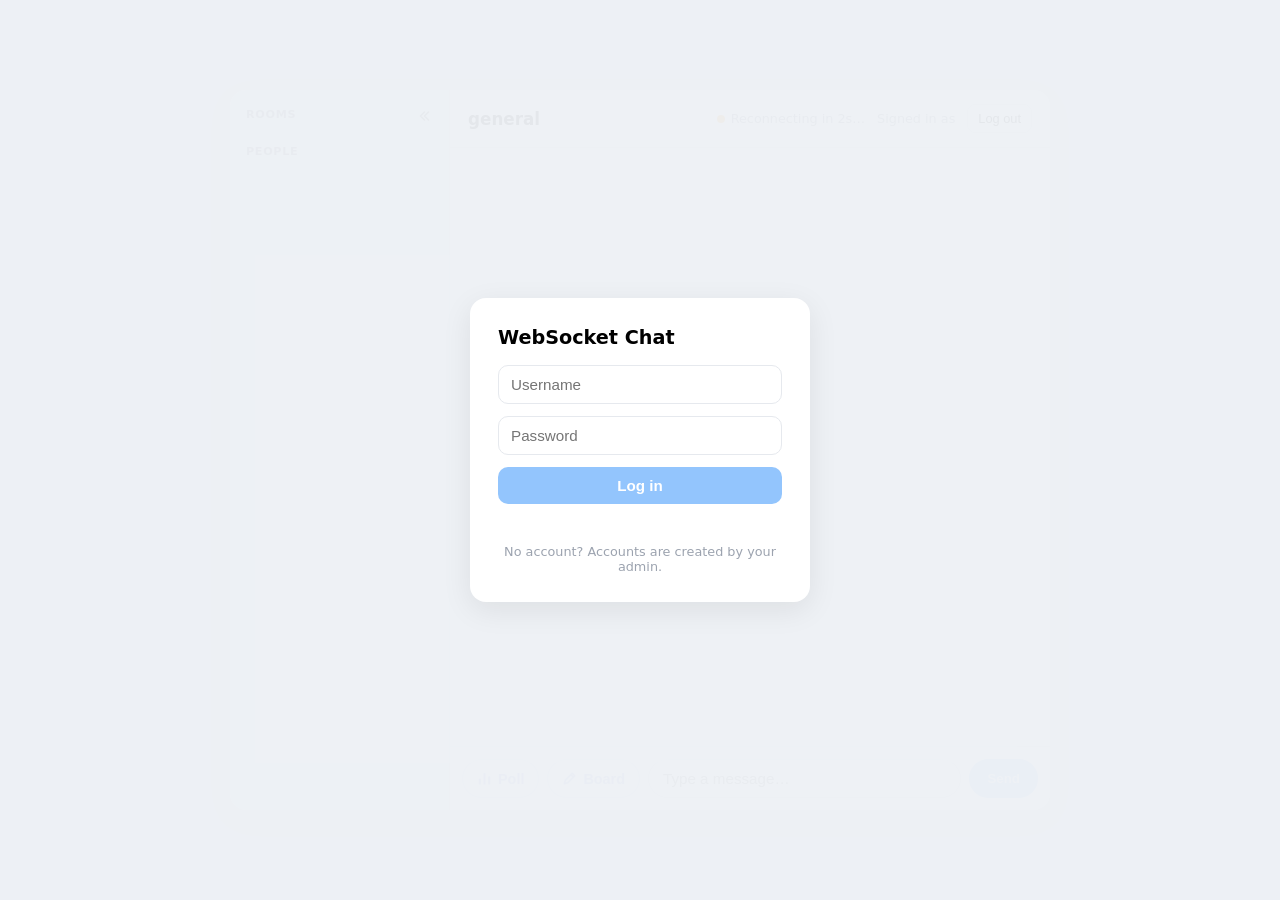
==== commit b3634c57: "Use a microphone with a Talk label for the huddle button" ====
--- a/frontend/index.html
+++ b/frontend/index.html
@@ -51,7 +51,7 @@
       <!-- Voice huddle: "alice is talking on the board · Join", or, while you're
            in one, who's in it (a ring shows who's speaking), Mute and Leave -->
       <div id="voice-bar" class="voice-bar hidden" role="status">
-        <svg class="voice-icon" viewBox="0 0 16 16" aria-hidden="true"><path d="M2.5 10V8a5.5 5.5 0 0 1 11 0v2M2.5 9.5h2v4h-1a1 1 0 0 1-1-1zM13.5 9.5h-2v4h1a1 1 0 0 0 1-1z" fill="none" stroke="currentColor" stroke-width="1.5" stroke-linejoin="round"/></svg>
+        <svg class="voice-icon" viewBox="0 0 16 16" aria-hidden="true"><path d="M8 1.8a2.2 2.2 0 0 0-2.2 2.2v3.6a2.2 2.2 0 0 0 4.4 0V4A2.2 2.2 0 0 0 8 1.8zM3.8 7.4a4.2 4.2 0 0 0 8.4 0M8 11.6v2.6" fill="none" stroke="currentColor" stroke-width="1.5" stroke-linecap="round"/></svg>
         <span id="voice-text" class="voice-text"></span>
         <span id="voice-people" class="voice-people"></span>
         <button id="voice-join" class="voice-join hidden">Join</button>
@@ -99,8 +99,9 @@
         <h2>Board</h2>
         <div id="board-viewers" class="viewers"></div>
         <!-- Talk with the people on this board (a voice huddle, see voice.js) -->
-        <button id="voice-btn" class="icon-btn voice-btn" aria-label="Start a huddle on this board" aria-pressed="false" title="Start a huddle on this board">
-          <svg viewBox="0 0 16 16" aria-hidden="true"><path d="M2.5 10V8a5.5 5.5 0 0 1 11 0v2M2.5 9.5h2v4h-1a1 1 0 0 1-1-1zM13.5 9.5h-2v4h1a1 1 0 0 0 1-1z" fill="none" stroke="currentColor" stroke-width="1.5" stroke-linejoin="round"/></svg>
+        <button id="voice-btn" class="voice-btn" aria-pressed="false" title="Start a huddle on this board">
+          <svg viewBox="0 0 16 16" aria-hidden="true"><path d="M8 1.8a2.2 2.2 0 0 0-2.2 2.2v3.6a2.2 2.2 0 0 0 4.4 0V4A2.2 2.2 0 0 0 8 1.8zM3.8 7.4a4.2 4.2 0 0 0 8.4 0M8 11.6v2.6" fill="none" stroke="currentColor" stroke-width="1.5" stroke-linecap="round"/></svg>
+          <span>Talk</span>
         </button>
         <button id="board-expand" class="icon-btn" aria-label="Expand the board" aria-pressed="false" title="Expand the board">
           <svg class="icon-expand" viewBox="0 0 16 16" aria-hidden="true"><path d="M9.5 2.5h4v4M13.5 2.5L9 7M6.5 13.5h-4v-4M2.5 13.5L7 9" fill="none" stroke="currentColor" stroke-width="1.6" stroke-linecap="round" stroke-linejoin="round"/></svg>
--- a/frontend/css/style.css
+++ b/frontend/css/style.css
@@ -746,7 +746,7 @@
 .banner-close svg { width: 14px; height: 14px; }
 .banner-close:hover { background: #dbeafe; }
 
-/* Voice huddle: the bar above the message box, and the headset button on the board */
+/* Voice huddle: the bar above the message box, and the Talk button on the board */
 .voice-bar {
   display: flex;
   align-items: center;
@@ -802,10 +802,27 @@
 .voice-ctl.active .icon-mic-off { display: block; }
 .voice-bar .banner-close { color: #14532d; }
 .voice-bar .banner-close:hover { background: #dcfce7; }
-/* The headset on the board: green while you're in its huddle, a dot when others are talking */
-.icon-btn.voice-btn { position: relative; }
-.icon-btn.voice-btn.active { background: #dcfce7; color: #15803d; border-color: #bbf7d0; }
-.icon-btn.voice-btn.live::after {
+/* "Talk" on the board: green while you're in its huddle, a dot when others are talking */
+.voice-btn {
+  position: relative;
+  height: 36px;
+  padding: 0 12px;
+  flex-shrink: 0;
+  display: flex;
+  align-items: center;
+  gap: 6px;
+  border: 1px solid #e6e9ee;
+  border-radius: 8px;
+  background: transparent;
+  color: #374151;
+  font-size: 0.85rem;
+  font-weight: 600;
+  cursor: pointer;
+}
+.voice-btn svg { width: 16px; height: 16px; }
+.voice-btn:hover { background: #f3f5f8; }
+.voice-btn.active { background: #dcfce7; color: #15803d; border-color: #bbf7d0; }
+.voice-btn.live::after {
   content: "";
   position: absolute;
   top: 5px;
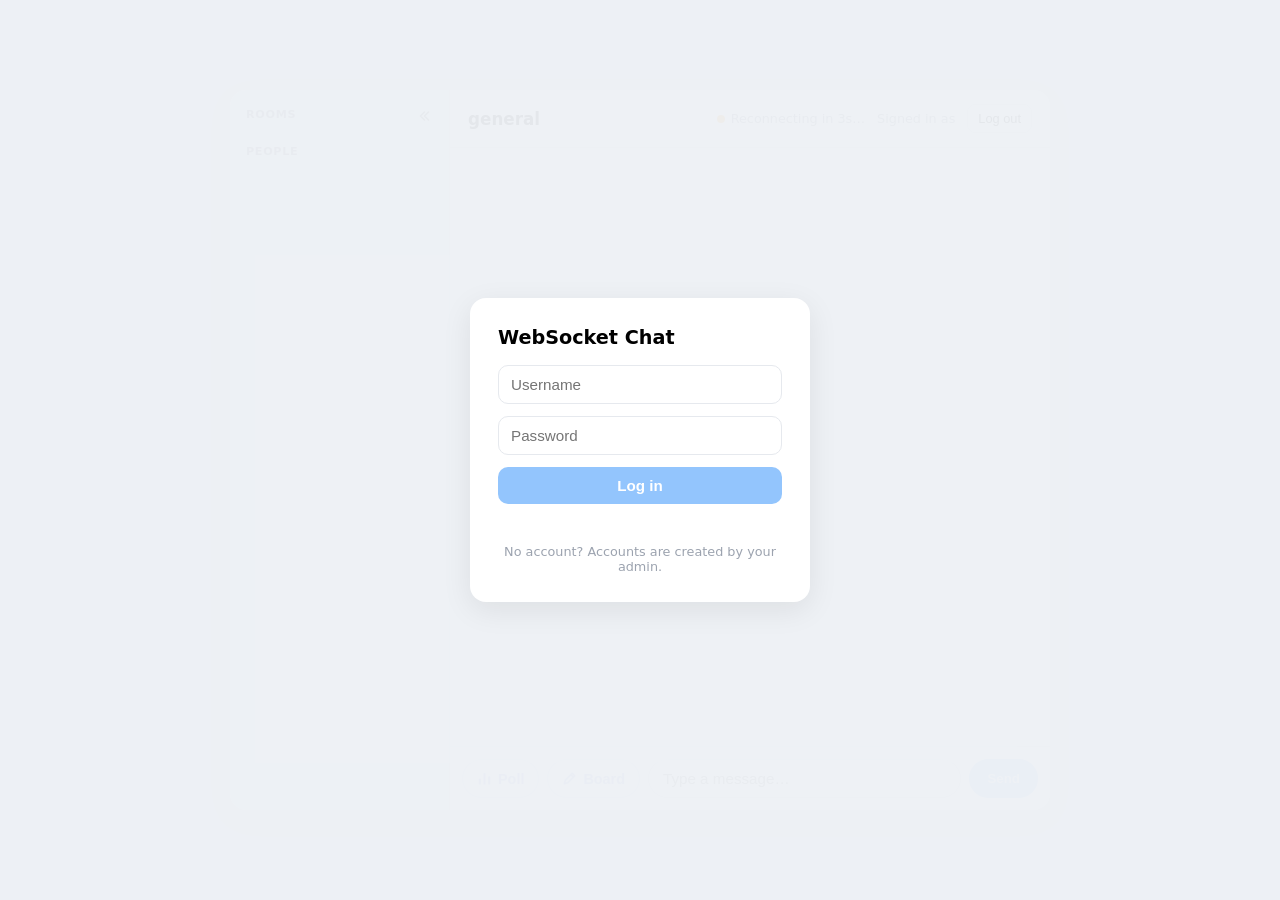
==== commit 7be24c8d: "Use the classic mouse pointer for the Select tool" ====
--- a/frontend/index.html
+++ b/frontend/index.html
@@ -113,6 +113,9 @@
       </div>
 
       <div class="board-tools">
+        <button class="icon-btn tool" data-tool="select" aria-label="Select and move" aria-pressed="false" title="Select and move">
+          <svg viewBox="0 0 16 16" aria-hidden="true"><path d="M4 2.5v10.2l2.7-2.6 1.8 4 1.8-.8-1.8-3.9h3.7z" fill="none" stroke="currentColor" stroke-width="1.4" stroke-linejoin="round"/></svg>
+        </button>
         <button class="icon-btn tool active" data-tool="pen" aria-label="Pen" aria-pressed="true">
           <svg viewBox="0 0 16 16" aria-hidden="true"><path d="M2.5 13.5l1-3.5 7.5-7.5 2.5 2.5-7.5 7.5z" fill="none" stroke="currentColor" stroke-width="1.6" stroke-linejoin="round"/></svg>
         </button>
@@ -154,6 +157,16 @@
 
       <div id="board-wrap" class="board-wrap">
         <canvas id="board-canvas" aria-label="Drawing board. Draw with the mouse, a pen or a finger."></canvas>
+        <!-- Zoom: only changes your view. Ctrl + scroll (or pinch) zooms toward the pointer. -->
+        <div class="zoom-ctl" role="group" aria-label="Zoom">
+          <button id="zoom-out" aria-label="Zoom out" title="Zoom out (Ctrl + scroll)">
+            <svg viewBox="0 0 16 16" aria-hidden="true"><path d="M4 8h8" fill="none" stroke="currentColor" stroke-width="1.7" stroke-linecap="round"/></svg>
+          </button>
+          <button id="zoom-reset" class="zoom-label" title="Back to 100%">100%</button>
+          <button id="zoom-in" aria-label="Zoom in" title="Zoom in (Ctrl + scroll)">
+            <svg viewBox="0 0 16 16" aria-hidden="true"><path d="M4 8h8M8 4v8" fill="none" stroke="currentColor" stroke-width="1.7" stroke-linecap="round"/></svg>
+          </button>
+        </div>
       </div>
 
       <div class="panel-foot">
--- a/frontend/css/style.css
+++ b/frontend/css/style.css
@@ -295,7 +295,43 @@
 .theirs .bubble { background: #fff; color: #111827; border: 1px solid #e6e9ee; border-bottom-left-radius: 4px; }
 .dm-log .mine .bubble { background: #7c3aed; }
 
-.time { font-size: 0.68rem; color: #9ca3af; margin: 2px 6px 0; }
+.time { font-size: 0.68rem; color: #9ca3af; margin: 2px 6px 0; display: flex; align-items: center; gap: 4px; }
+
+/* Delete: a small bin next to the time, shown when you point at the message */
+.delete-btn {
+  width: 20px;
+  height: 20px;
+  padding: 0;
+  border: none;
+  border-radius: 5px;
+  background: transparent;
+  color: #9ca3af;
+  display: flex;
+  align-items: center;
+  justify-content: center;
+  cursor: pointer;
+  opacity: 0;
+}
+.delete-btn svg { width: 13px; height: 13px; }
+.row:hover .delete-btn, .delete-btn:focus-visible { opacity: 1; }
+.delete-btn:hover { color: #dc2626; background: #fee2e2; }
+/* Touch screens can't point: always show it there */
+@media (hover: none) { .delete-btn { opacity: 1; } }
+
+/* "This message was deleted" */
+.bubble.deleted,
+.mine .bubble.deleted,
+.dm-log .mine .bubble.deleted {
+  display: flex;
+  align-items: center;
+  gap: 6px;
+  background: transparent;
+  color: #9ca3af;
+  border: 1px dashed #d1d5db;
+  font-style: italic;
+  font-size: 0.85rem;
+}
+.bubble.deleted svg { width: 13px; height: 13px; flex-shrink: 0; }
 
 /* "Someone joined" notices */
 .info {
@@ -617,7 +653,12 @@
   padding: 8px 12px;
   border-bottom: 1px solid #e6e9ee;
 }
-.tool-sep { width: 1px; height: 22px; background: #e6e9ee; margin: 0 6px; }
+.tool-sep { width: 1px; height: 22px; background: #e6e9ee; margin: 0 4px; }
+/* A little narrower than other icon buttons, so the tools, colours, Undo and
+   Clear fit on one row in the default-width panel */
+.board-tools { gap: 3px; }
+.board-tools .icon-btn { width: 32px; height: 32px; }
+.board-tools .icon-btn.shape-btn { width: 42px; }
 
 /* Shapes button and its menu */
 .shape-picker { position: relative; }
@@ -675,10 +716,43 @@
 .swatch[data-color="red"]   { background: #dc2626; }
 .swatch[data-color="green"] { background: #16a34a; }
 
-/* The canvas fills the space; the page draws a white board inside it */
-/* The board is wider than the side panel: scroll sideways to reach the rest */
-.board-wrap { flex: 1; min-height: 0; position: relative; background: #eef1f5; overflow-x: auto; overflow-y: hidden; }
+/* The canvas fills the space; the page draws the board inside it, zoomed and
+   panned (see board.js), so the space itself never scrolls */
+.board-wrap { flex: 1; min-height: 0; position: relative; background: #eef1f5; overflow: hidden; }
 #board-canvas { position: absolute; left: 0; top: 0; display: block; touch-action: none; cursor: crosshair; }
+/* Select: an arrow, "move" over something you can drag, a hand while panning */
+#board-canvas[data-tool="select"] { cursor: default; }
+#board-canvas[data-tool="select"].over-stroke { cursor: move; }
+#board-canvas.can-pan { cursor: grab; }
+#board-canvas.panning { cursor: grabbing; }
+
+/* − 100% + in the board's bottom-right corner */
+.zoom-ctl {
+  position: absolute;
+  right: 12px;
+  bottom: 12px;
+  display: flex;
+  align-items: center;
+  background: #fff;
+  border: 1px solid #e6e9ee;
+  border-radius: 10px;
+  box-shadow: 0 2px 8px rgba(15, 23, 42, 0.08);
+  overflow: hidden;
+}
+.zoom-ctl button {
+  height: 32px;
+  min-width: 32px;
+  border: none;
+  background: transparent;
+  color: #374151;
+  display: flex;
+  align-items: center;
+  justify-content: center;
+  cursor: pointer;
+}
+.zoom-ctl button:hover { background: #f3f5f8; }
+.zoom-ctl svg { width: 14px; height: 14px; }
+.zoom-ctl .zoom-label { min-width: 52px; font-size: 0.78rem; font-weight: 600; font-variant-numeric: tabular-nums; }
 #board-canvas[data-tool="text"] { cursor: text; }
 #board-canvas[data-tool="eraser"] { cursor: cell; }
 .board-text {
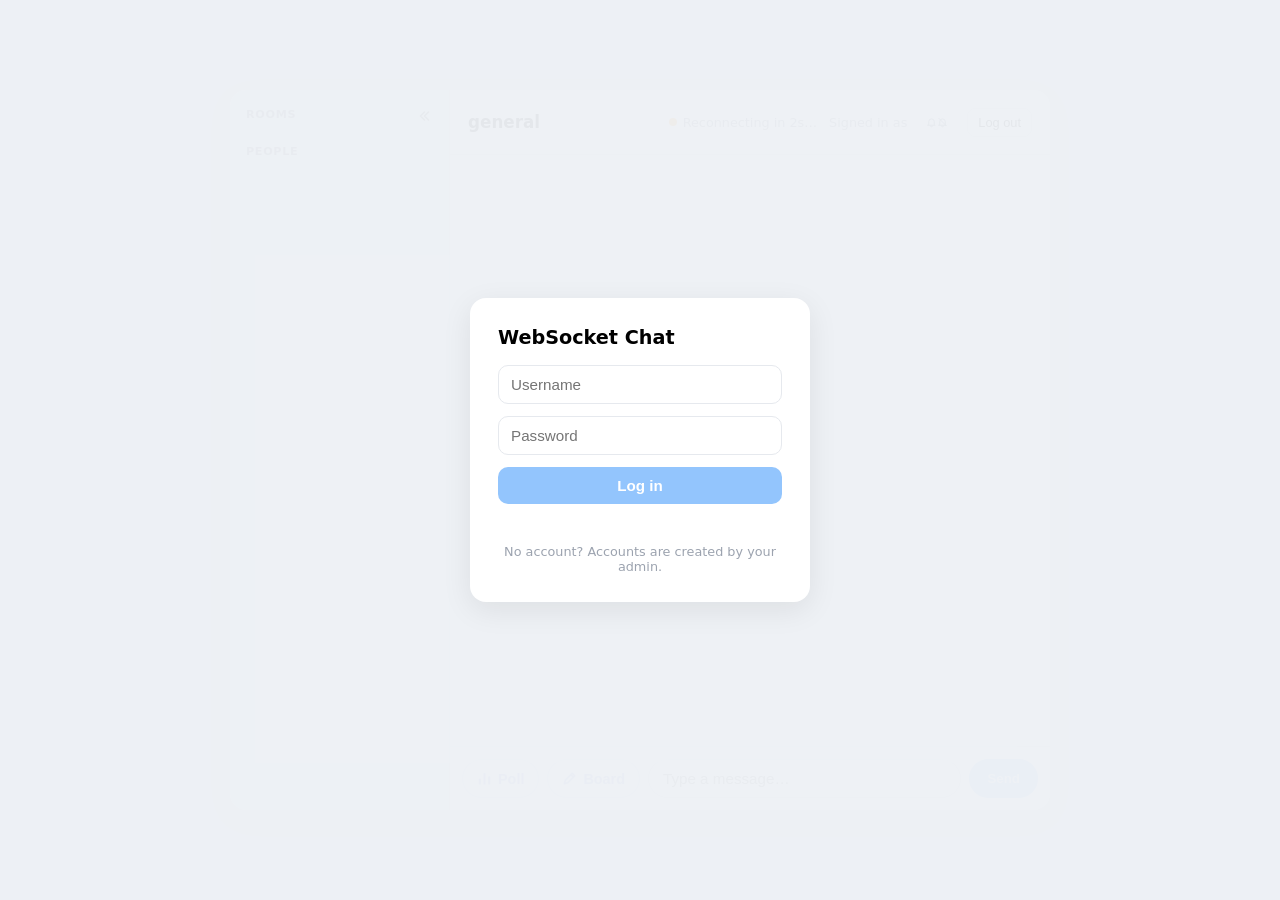
==== commit 853fdb68: "Add the notifications bell to the header" ====
--- a/frontend/index.html
+++ b/frontend/index.html
@@ -32,6 +32,11 @@
         <h1 id="title">general</h1>
         <div class="status"><span class="dot" id="dot"></span><span id="status">Connecting…</span></div>
         <span class="me">Signed in as <b id="me-name"></b></span>
+        <!-- Notifications: a sound and a pop-up for new messages while you're elsewhere -->
+        <button id="notify-btn" class="icon-btn notify-btn" aria-pressed="false" title="Turn on notifications" aria-label="Turn on notifications">
+          <svg class="icon-bell" viewBox="0 0 16 16" aria-hidden="true"><path d="M4 11.5V7.5a4 4 0 0 1 8 0v4l1.2 1.2H2.8zM6.5 14a1.6 1.6 0 0 0 3 0" fill="none" stroke="currentColor" stroke-width="1.4" stroke-linejoin="round" stroke-linecap="round"/></svg>
+          <svg class="icon-bell-off" viewBox="0 0 16 16" aria-hidden="true"><path d="M4 11.5V7.5a4 4 0 0 1 8 0v4l1.2 1.2H2.8zM6.5 14a1.6 1.6 0 0 0 3 0M2.5 2.5l11 11" fill="none" stroke="currentColor" stroke-width="1.4" stroke-linejoin="round" stroke-linecap="round"/></svg>
+        </button>
         <button id="logout">Log out</button>
       </div>
 
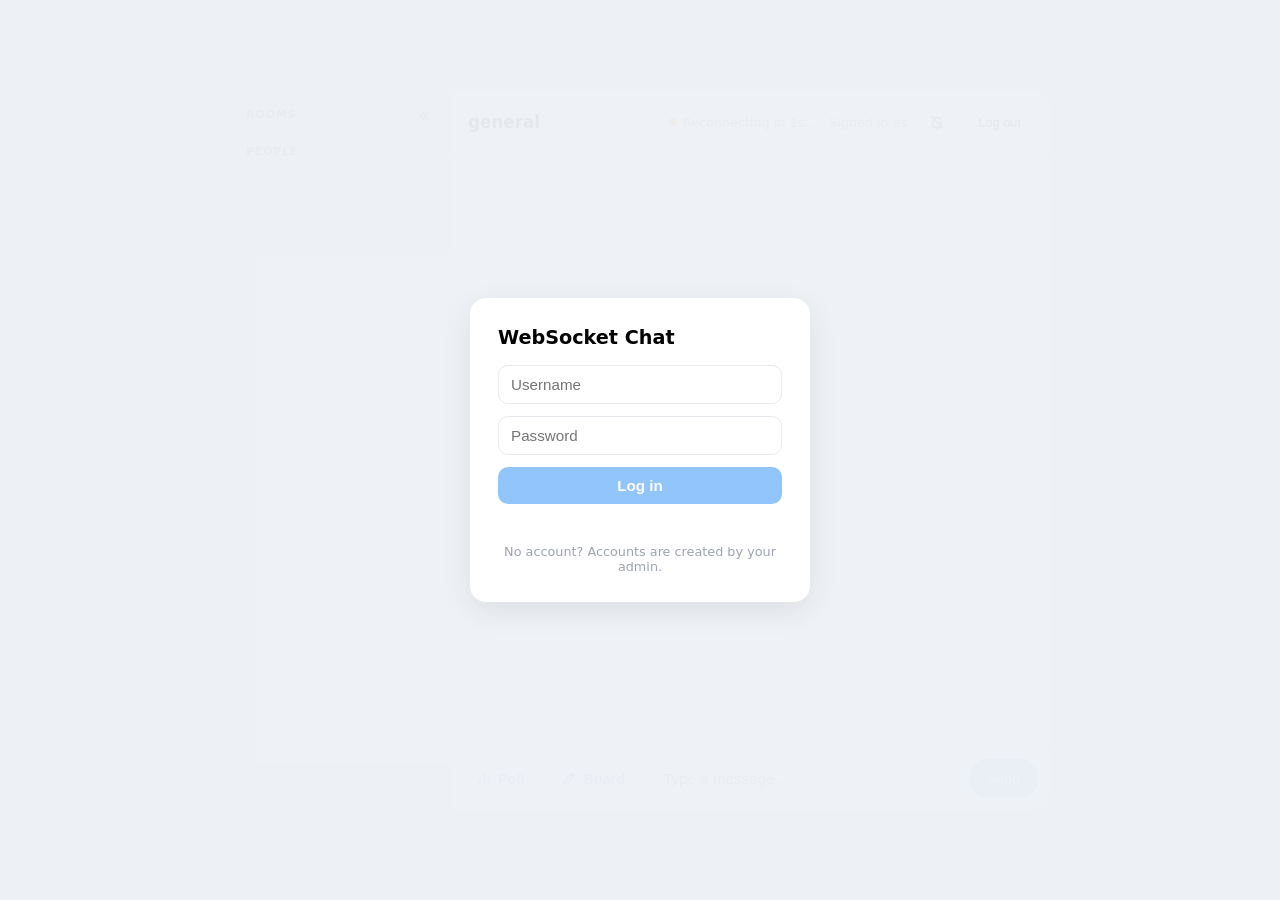
==== commit 1643c120: "Add an Undo button next to the board note" ====
--- a/frontend/index.html
+++ b/frontend/index.html
@@ -176,6 +176,7 @@
 
       <div class="panel-foot">
         <span id="board-note">Everyone in this conversation sees it live.</span>
+        <button id="board-undo-clear" class="text-btn undo-clear hidden">Undo</button>
         <button id="board-snapshot" class="text-btn">Post snapshot to chat</button>
       </div>
     </section>
--- a/frontend/css/style.css
+++ b/frontend/css/style.css
@@ -297,8 +297,8 @@
 
 .time { font-size: 0.68rem; color: #9ca3af; margin: 2px 6px 0; display: flex; align-items: center; gap: 4px; }
 
-/* Delete: a small bin next to the time, shown when you point at the message */
-.delete-btn {
+/* React, edit and delete: small buttons next to the time, shown when you point at the message */
+.msg-action {
   width: 20px;
   height: 20px;
   padding: 0;
@@ -312,11 +312,77 @@
   cursor: pointer;
   opacity: 0;
 }
-.delete-btn svg { width: 13px; height: 13px; }
-.row:hover .delete-btn, .delete-btn:focus-visible { opacity: 1; }
+.msg-action svg { width: 13px; height: 13px; }
+.row:hover .msg-action, .msg-action:focus-visible { opacity: 1; }
+.msg-action:hover { color: #2563eb; background: #dbeafe; }
 .delete-btn:hover { color: #dc2626; background: #fee2e2; }
-/* Touch screens can't point: always show it there */
-@media (hover: none) { .delete-btn { opacity: 1; } }
+/* Touch screens can't point: always show them there */
+@media (hover: none) { .msg-action { opacity: 1; } }
+.edited { font-style: italic; }
+
+/* Links in messages */
+.bubble a { color: inherit; text-decoration: underline; text-underline-offset: 2px; word-break: break-all; }
+.theirs .bubble a { color: #1d4ed8; }
+
+/* Editing a message in place */
+.bubble.editing { background: #fff; color: #111827; border: 1px solid #3b82f6; padding: 6px; min-width: 260px; }
+.edit-box {
+  display: block;
+  width: 100%;
+  min-width: 240px;
+  border: none;
+  outline: none;
+  resize: vertical;
+  font: inherit;
+  line-height: 1.35;
+  background: transparent;
+  color: inherit;
+}
+.edit-hint { font-size: 0.7rem; color: #6b7280; margin-top: 4px; white-space: normal; }
+
+/* Reactions under a message, and the menu to pick one */
+.reactions { display: flex; flex-wrap: wrap; gap: 4px; margin: 3px 4px 0; }
+.reaction {
+  height: 24px;
+  padding: 0 8px;
+  border: 1px solid #e6e9ee;
+  border-radius: 12px;
+  background: #fff;
+  font-size: 0.8rem;
+  color: #374151;
+  cursor: pointer;
+}
+.reaction:hover { background: #f3f5f8; }
+.reaction.mine { border-color: #93c5fd; background: #eff6ff; color: #1d4ed8; }
+.react-picker {
+  position: fixed;
+  z-index: 30;
+  display: flex;
+  gap: 2px;
+  padding: 4px;
+  background: #fff;
+  border: 1px solid #e6e9ee;
+  border-radius: 12px;
+  box-shadow: 0 6px 20px rgba(15, 23, 42, 0.12);
+}
+.react-picker[hidden] { display: none; }
+.react-picker button {
+  width: 34px;
+  height: 34px;
+  border: none;
+  border-radius: 8px;
+  background: transparent;
+  font-size: 1.15rem;
+  cursor: pointer;
+}
+.react-picker button:hover, .react-picker button:focus-visible { background: #f3f5f8; transform: scale(1.12); }
+
+/* The bell in the header: crossed out when off, blue when on */
+.notify-btn { width: 34px; height: 34px; border-color: #e6e9ee; }
+.notify-btn .icon-bell { display: none; }
+.notify-btn.active { background: #dbeafe; color: #1d4ed8; border-color: #bfdbfe; }
+.notify-btn.active .icon-bell { display: block; }
+.notify-btn.active .icon-bell-off { display: none; }
 
 /* "This message was deleted" */
 .bubble.deleted,
@@ -776,6 +842,9 @@
 }
 .panel-foot span { flex: 1; }
 .panel-foot span.problem { color: #b91c1c; font-weight: 600; }
+/* "You cleared the board. Undo": shown for a few seconds after a Clear */
+.text-btn.undo-clear { border-color: #bfdbfe; background: #eff6ff; color: #1d4ed8; font-weight: 600; }
+.text-btn.undo-clear:hover { background: #dbeafe; }
 
 /* "admin is drawing on the board · Open the board" */
 .board-banner {
